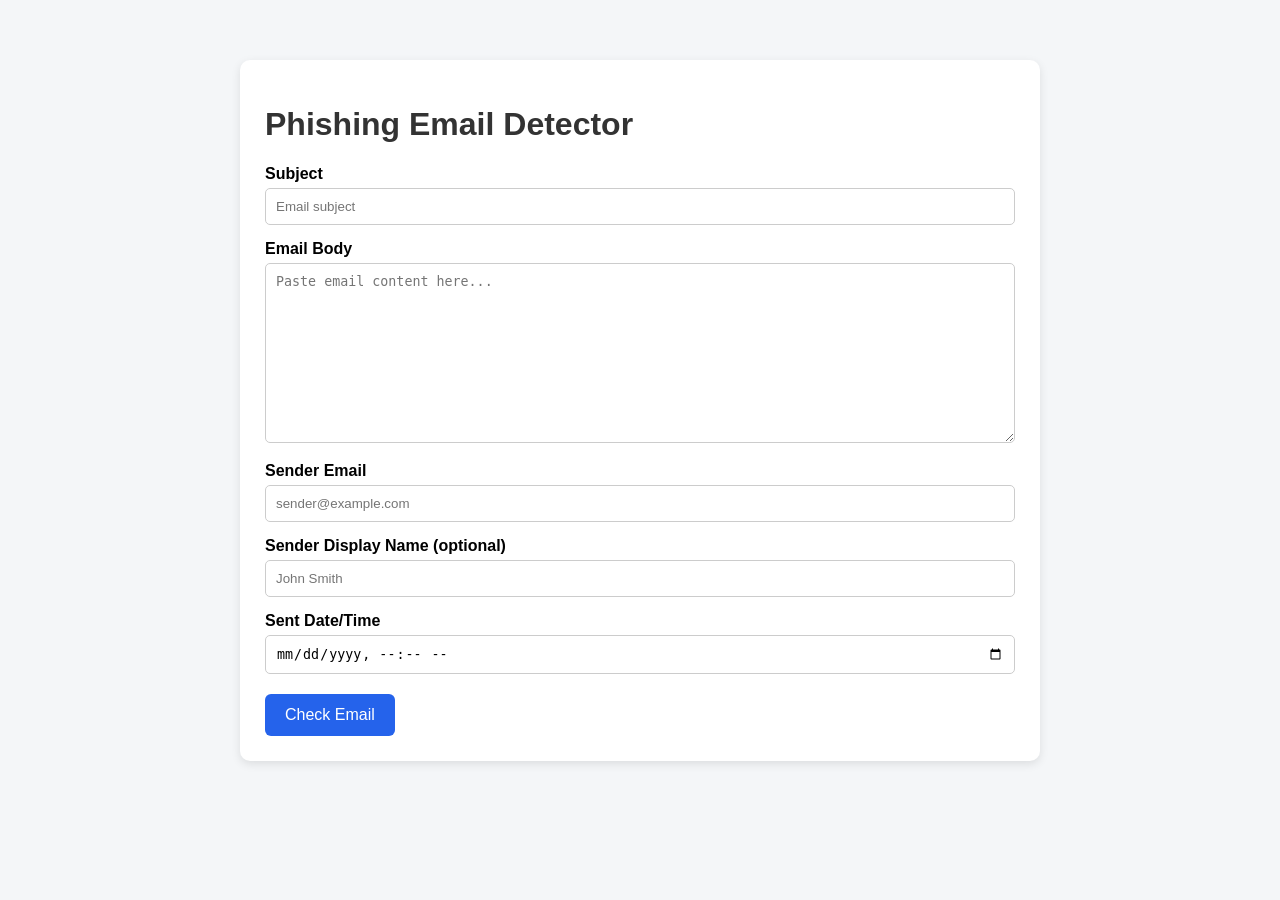
==== app/static/index.html @ a450ba4b "[feat] Add application to showcase how model can be used" ====
<!DOCTYPE html>
<html lang="en">
<head>
    <meta charset="UTF-8">
    <meta name="viewport" content="width=device-width, initial-scale=1.0">
    <title>Phishing Email Classifier</title>

    <style>
        body {
            font-family: Arial, sans-serif;
            max-width: 800px;
            margin: 40px auto;
            padding: 20px;
            background: #f4f6f8;
        }

        h1 {
            color: #333;
        }

        .card {
            background: white;
            padding: 25px;
            border-radius: 10px;
            box-shadow: 0 3px 10px rgba(0,0,0,0.1);
        }

        label {
            display: block;
            margin-top: 15px;
            font-weight: bold;
        }

        input, textarea {
            width: 100%;
            padding: 10px;
            margin-top: 5px;
            border: 1px solid #ccc;
            border-radius: 5px;
            box-sizing: border-box;
        }

        textarea {
            height: 180px;
            resize: vertical;
        }

        button {
            margin-top: 20px;
            padding: 12px 20px;
            background: #2563eb;
            color: white;
            border: none;
            border-radius: 6px;
            cursor: pointer;
            font-size: 16px;
        }

        button:hover {
            background: #1d4ed8;
        }

        #result {
            margin-top: 20px;
            padding: 15px;
            border-radius: 6px;
            display: none;
        }

        .phishing {
            background: #fee2e2;
            color: #991b1b;
        }

        .normal {
            background: #dcfce7;
            color: #166534;
        }
    </style>
</head>

<body>

<div class="card">

    <h1>Phishing Email Detector</h1>

    <label for="subject">
        Subject
    </label>
    <input
        id="subject"
        type="text"
        placeholder="Email subject"
    >


    <label for="body">
        Email Body
    </label>

    <textarea
        id="body"
        placeholder="Paste email content here..."
    ></textarea>


    <label for="sender_email">
        Sender Email
    </label>

    <input
        id="sender_email"
        type="email"
        placeholder="sender@example.com"
    >


    <label for="sender_display_name">
        Sender Display Name (optional)
    </label>

    <input
        id="sender_display_name"
        type="text"
        placeholder="John Smith"
    >


    <label for="sent_datetime">
        Sent Date/Time
    </label>

    <input
        id="sent_datetime"
        type="datetime-local"
    >


    <button onclick="predict()">
        Check Email
    </button>


    <div id="result"></div>

</div>


<script>

async function predict() {

    const payload = {
        subject: document.getElementById("subject").value,

        body: document.getElementById("body").value,

        sender_email:
            document.getElementById("sender_email").value,

        sender_display_name:
            document.getElementById("sender_display_name").value || null,

        sent_datetime:
            document.getElementById("sent_datetime").value
    };


    const response = await fetch("/predict", {
        method: "POST",

        headers: {
            "Content-Type": "application/json"
        },

        body: JSON.stringify(payload)
    });


    const data = await response.json();


    const result =
        document.getElementById("result");


    result.style.display = "block";


    const label =
        data.prediction === 1
        ? "Phishing"
        : "Normal";


    result.innerHTML = `
        <h3>Prediction: ${label}</h3>
        <p>
            Confidence:
            ${(data.confidence * 100).toFixed(2)}%
        </p>
    `;


    result.className =
        data.prediction === 1
        ? "phishing"
        : "normal";
}

</script>


</body>
</html>
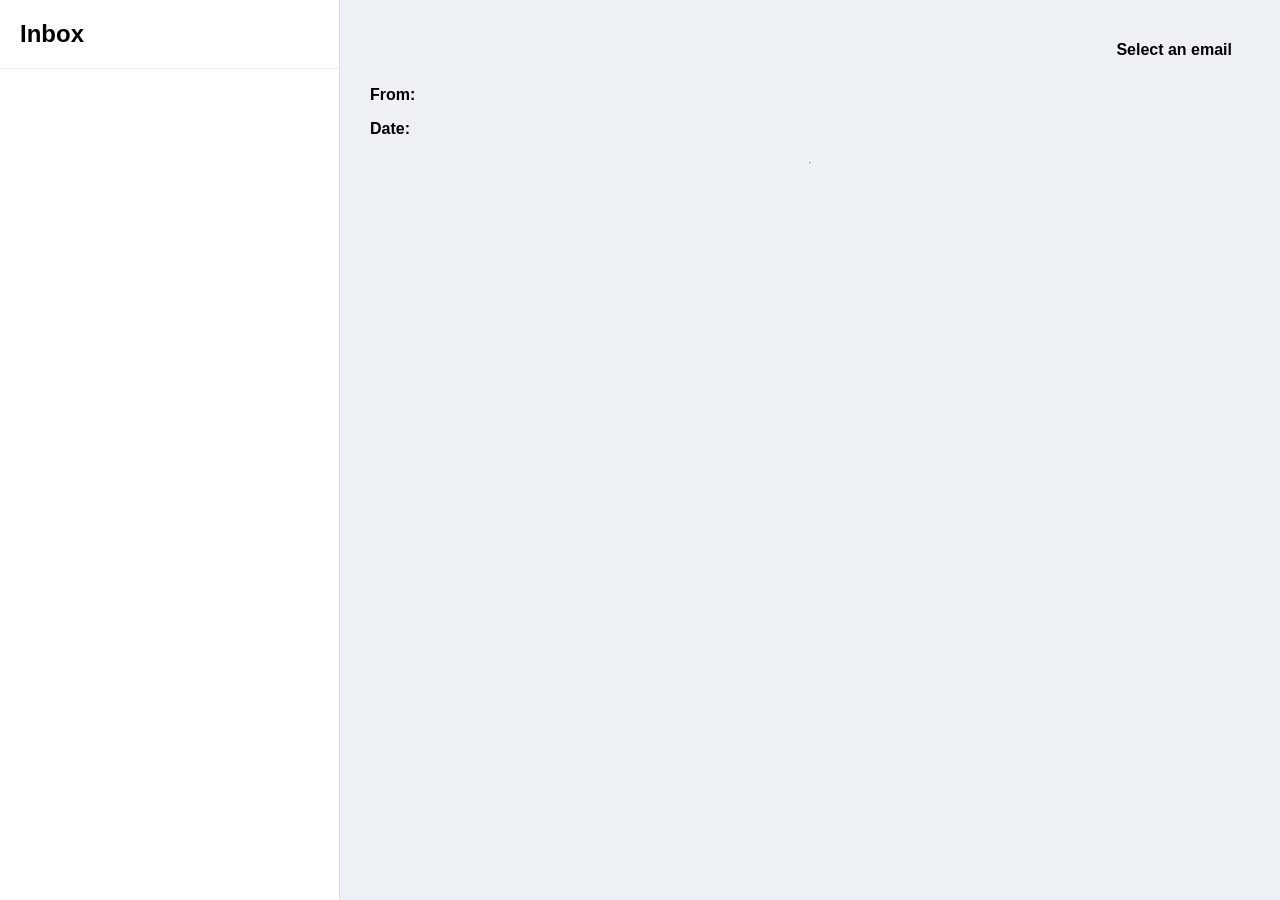
==== commit f50a6e93: "[feat] Modify app to be a mail inbox client with the model analyzing emails" ====
--- a/app/static/index.html
+++ b/app/static/index.html
@@ -1,216 +1,39 @@
-<!DOCTYPE html>
-<html lang="en">
+<!doctype html>
+<html lang="en" xmlns="http://www.w3.org/1999/html">
 <head>
     <meta charset="UTF-8">
     <meta name="viewport" content="width=device-width, initial-scale=1.0">
     <title>Phishing Email Classifier</title>
+    <link href="style.css" rel="stylesheet"/>
+</head>
+<body>
+<div class="app">
+    <!-- create sidebar for the inbox of emails -->
+    <aside class="sidebar">
+        <h2>Inbox</h2>
 
-    <style>
-        body {
-            font-family: Arial, sans-serif;
-            max-width: 800px;
-            margin: 40px auto;
-            padding: 20px;
-            background: #f4f6f8;
-        }
+        <div id="emailList" class="email-list">
+            <script src="email_list.js"></script>
+        </div>
+    </aside>
 
-        h1 {
-            color: #333;
-        }
+    <main class="viewer">
+        <div class="toolbar">
+            <h2 id="subject"></h2>
 
-        .card {
-            background: white;
-            padding: 25px;
-            border-radius: 10px;
-            box-shadow: 0 3px 10px rgba(0,0,0,0.1);
-        }
+            <div id="prediction" class="badge">
+                Select an email
+            </div>
+        </div>
+        <div class="meta">
+            <p><strong>From:</strong> <span id="from"></span></p>
+            <p><strong>Date:</strong> <span id="date"></span></p>
+        </div>
 
-        label {
-            display: block;
-            margin-top: 15px;
-            font-weight: bold;
-        }
+        <hr>
 
-        input, textarea {
-            width: 100%;
-            padding: 10px;
-            margin-top: 5px;
-            border: 1px solid #ccc;
-            border-radius: 5px;
-            box-sizing: border-box;
-        }
-
-        textarea {
-            height: 180px;
-            resize: vertical;
-        }
-
-        button {
-            margin-top: 20px;
-            padding: 12px 20px;
-            background: #2563eb;
-            color: white;
-            border: none;
-            border-radius: 6px;
-            cursor: pointer;
-            font-size: 16px;
-        }
-
-        button:hover {
-            background: #1d4ed8;
-        }
-
-        #result {
-            margin-top: 20px;
-            padding: 15px;
-            border-radius: 6px;
-            display: none;
-        }
-
-        .phishing {
-            background: #fee2e2;
-            color: #991b1b;
-        }
-
-        .normal {
-            background: #dcfce7;
-            color: #166534;
-        }
-    </style>
-</head>
-
-<body>
-
-<div class="card">
-
-    <h1>Phishing Email Detector</h1>
-
-    <label for="subject">
-        Subject
-    </label>
-    <input
-        id="subject"
-        type="text"
-        placeholder="Email subject"
-    >
-
-
-    <label for="body">
-        Email Body
-    </label>
-
-    <textarea
-        id="body"
-        placeholder="Paste email content here..."
-    ></textarea>
-
-
-    <label for="sender_email">
-        Sender Email
-    </label>
-
-    <input
-        id="sender_email"
-        type="email"
-        placeholder="sender@example.com"
-    >
-
-
-    <label for="sender_display_name">
-        Sender Display Name (optional)
-    </label>
-
-    <input
-        id="sender_display_name"
-        type="text"
-        placeholder="John Smith"
-    >
-
-
-    <label for="sent_datetime">
-        Sent Date/Time
-    </label>
-
-    <input
-        id="sent_datetime"
-        type="datetime-local"
-    >
-
-
-    <button onclick="predict()">
-        Check Email
-    </button>
-
-
-    <div id="result"></div>
-
+        <div id="body" class="body"></div>
+    </main>
 </div>
-
-
-<script>
-
-async function predict() {
-
-    const payload = {
-        subject: document.getElementById("subject").value,
-
-        body: document.getElementById("body").value,
-
-        sender_email:
-            document.getElementById("sender_email").value,
-
-        sender_display_name:
-            document.getElementById("sender_display_name").value || null,
-
-        sent_datetime:
-            document.getElementById("sent_datetime").value
-    };
-
-
-    const response = await fetch("/predict", {
-        method: "POST",
-
-        headers: {
-            "Content-Type": "application/json"
-        },
-
-        body: JSON.stringify(payload)
-    });
-
-
-    const data = await response.json();
-
-
-    const result =
-        document.getElementById("result");
-
-
-    result.style.display = "block";
-
-
-    const label =
-        data.prediction === 1
-        ? "Phishing"
-        : "Normal";
-
-
-    result.innerHTML = `
-        <h3>Prediction: ${label}</h3>
-        <p>
-            Confidence:
-            ${(data.confidence * 100).toFixed(2)}%
-        </p>
-    `;
-
-
-    result.className =
-        data.prediction === 1
-        ? "phishing"
-        : "normal";
-}
-
-</script>
-
-
 </body>
 </html>
--- a/app/static/style.css
+++ b/app/static/style.css
@@ -0,0 +1,90 @@
+body{
+    margin:0;
+    font-family:Segoe UI,sans-serif;
+    background:#edf1f5;
+}
+
+.app{
+    display:grid;
+    grid-template-columns:340px 1fr;
+    height:100vh;
+}
+
+.sidebar{
+    background:white;
+    border-right:1px solid #ddd;
+    display:flex;
+    flex-direction:column;
+}
+
+.sidebar h2{
+    padding:20px;
+    margin:0;
+    border-bottom:1px solid #eee;
+}
+
+.email-list{
+    overflow-y:auto;
+    flex:1;
+}
+
+.email{
+    padding:16px;
+    cursor:pointer;
+    border-bottom:1px solid #eee;
+}
+
+.email:hover{
+    background:#f5f7fb;
+}
+
+.email.active{
+    background:#dbeafe;
+}
+
+.email h3{
+    margin:0;
+    font-size:15px;
+}
+
+.email p{
+    margin:4px 0 0;
+    color:#666;
+    font-size:13px;
+}
+
+.viewer{
+    display:flex;
+    flex-direction:column;
+    padding:30px;
+    overflow:hidden;
+}
+
+.toolbar{
+    display:flex;
+    justify-content:space-between;
+    align-items:center;
+}
+
+.body{
+    margin-top:20px;
+    overflow-y:auto;
+    white-space:pre-wrap;
+    flex:1;
+}
+
+.badge{
+    padding:10px 18px;
+    border-radius:20px;
+    font-weight:bold;
+}
+
+.safe{
+    background:#DCFCE7;
+    color:#166534;
+}
+
+.phishing{
+    background:#FEE2E2;
+    color:#991B1B;
+}
